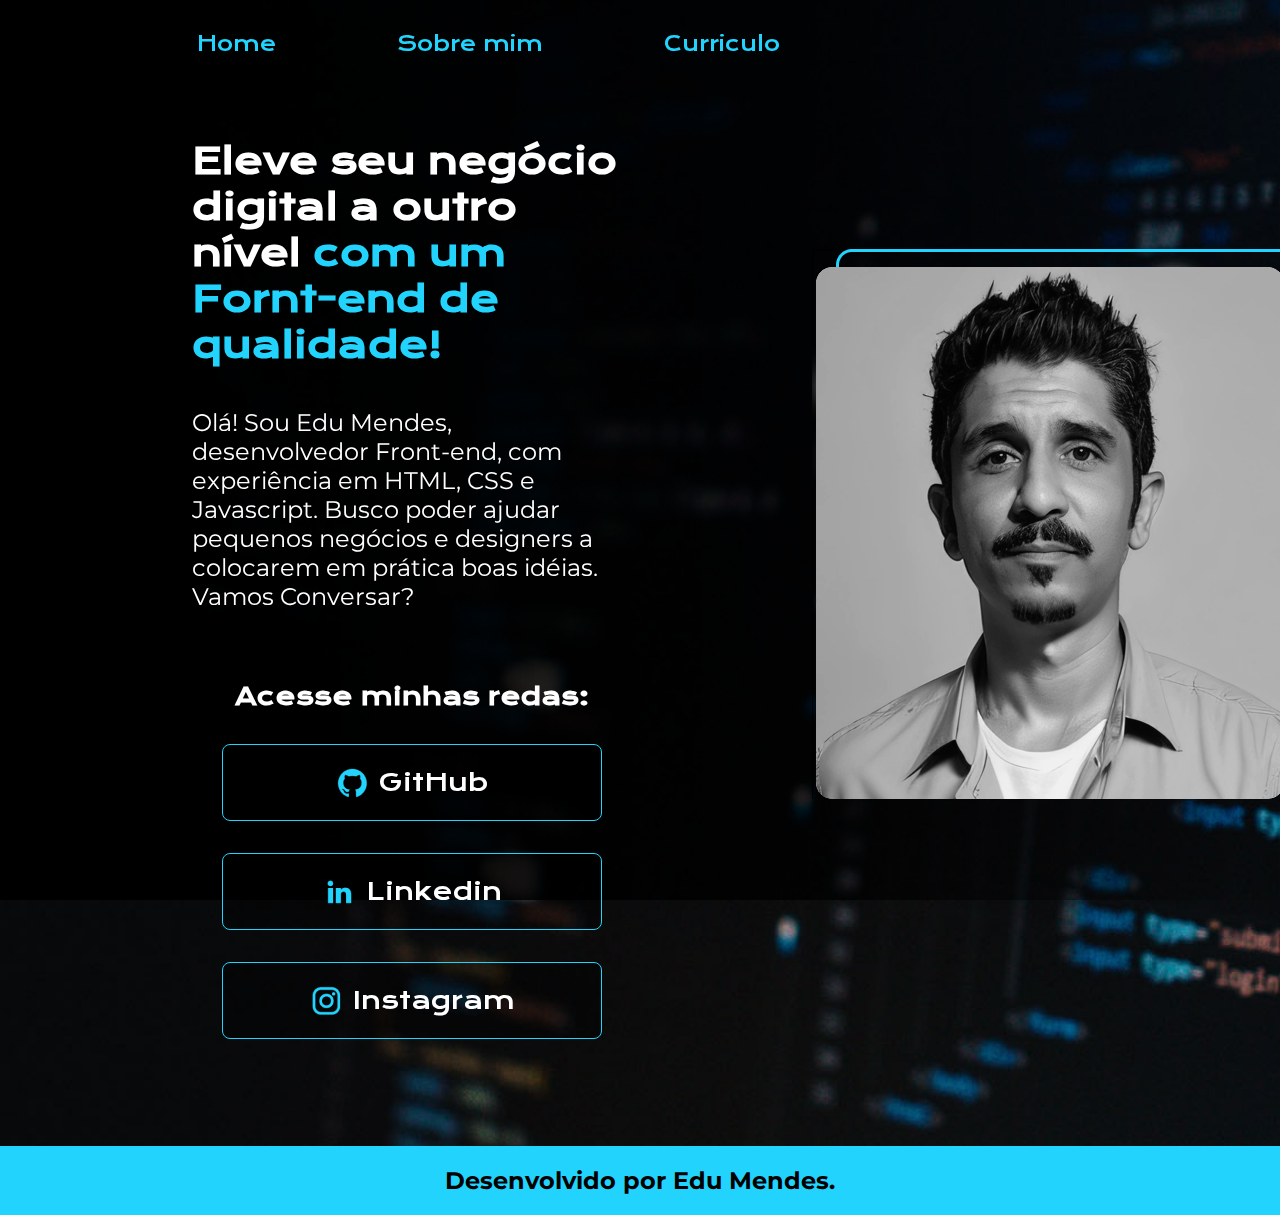
==== index.html @ 7e20e311 "Initial commit" ====
<!DOCTYPE html>
<html lang="pt-br">
<head>
    <meta charset="UTF-8">
    <meta name="viewport" content="width=device-width, initial-scale=1.0">
    <title>Portifólio</title>
    <link rel="stylesheet" href="./src/css/style.css">
</head>
<body>
    <header class="cabecalho">
        <nav class="cabecalho__menu">
            <a class="link__menu" href="index.html" target="_self">Home</a>
            <a class="link__menu" href="about.html" target="_self">Sobre mim</a>
            <a class="link__menu" href="curriculo.html" target="_self">Curriculo</a>
        </nav>
    </header>
    <main class="apresentacao">
        <section class="apresentacao__conteudo">
            <h1 class="apresentacao__titulo">
            Eleve seu negócio digital a outro nível <span class="destaque">com um Fornt-end de qualidade!</span>
            </h1>
            <p class="apresentacao__texto">
            Olá! Sou Edu Mendes, desenvolvedor Front-end, com experiência em HTML, CSS e Javascript. Busco poder ajudar pequenos negócios e designers a colocarem em prática boas idéias. Vamos Conversar?
            </p>
            <div class="apresentacao__links">
                <h2 class="links__titulo">Acesse minhas redas:</h2>
                <a class="apresentacao__links__link" href="https://github.com/EduMends" target="_blank">
                    <img src="src/imagens/github.png" alt="Logo GitHub">GitHub</a>
                <a class="apresentacao__links__link" href="https://www.linkedin.com/in/edu-mendes/" target="_blank">
                    <img src="src/imagens/linkedin.png" alt="">Linkedin</a>
                <a class="apresentacao__links__link" href="https://www.instagram.com/du.mends" target="_blank">
                    <img src="src/imagens/instagram.png" alt="">Instagram</a>
            </div>
        </section>
        <img src="./src/imagens/imgprofiler.png" alt="Foto Joana Santos Programando">
    </main>
    <footer class="rodape">
        <p><strong>Desenvolvido por Edu Mendes.</strong></p>
    </footer>
</body>
</html>
---- src/css/style.css ----
@charset "UTF-8";

@import url('https://fonts.googleapis.com/css2?family=Krona+One&family=Montserrat&display=swap');

:root {
    --titulo:'Krona One', sans-serif;
    --textos:'Montserrat', sans-serif;

    --cor001: #22D4FD
}

* {
    margin: 0px;
    padding: 0px;
}

body::after {
    content: '';
    position: fixed;
    top: 0;
    left: 0;
    min-height: 100vh;
    width: 100vw;
    background: linear-gradient(90deg, rgb(0, 0, 0) 0%, rgba(0, 0, 0, 0.774) 63%, rgba(0, 0, 0, 0) 100%);
}
body {
    /* height: 100vh; */
    box-sizing: border-box;
    background-color: rgb(0, 0, 0);
    color: white;
    display:flex;
    flex-direction: column;
    align-content: center;
    background-image: url(../imagens/bg-portifolio.jpg);
    background-size: cover;
    
}

.cabecalho {
    padding: 2% 0% 0% 15%;
    width: 299px;
    z-index: 1;
}
.cabecalho__menu {
    display: flex;
    justify-content: space-between;
    font-size: 20px;
    padding: 5px;
    width: 195%;
}
.link__menu:hover {
    color:#ffffff ;
}

.link__menu {
    color: var(--cor001);
    font-family: var(--titulo);
    text-decoration: none;
    
    
}
.destaque {
    color: var(--cor001);
}
.apresentacao {
    padding: 6% 15%;
    display: flex;
    align-items: center; 
    gap: 180px;
    z-index: 1;
}

.apresentacao > img {
    position: relative;
    top: -80px;
    box-shadow: inset 1px 1px 1px black;
}
.apresentacao__conteudo {
    width: 593px;
    display: flex;
    flex-direction: column;
    gap: 40px;
}
.apresentacao__titulo {
    font-family: var(--titulo);
    font-size: 36px;
    
}
.apresentacao__texto {
    font-family: var(--textos);
    font-size: 24px;  
}

.apresentacao__links {
    display: flex;
    flex-direction: column;
    justify-content: space-between;
    align-items: center;
    padding: 30px;
    gap: 32px;
}
.links__titulo{
    font-family: var(--titulo);
    font-size: 24px;
    font-weight: 400px;
}
.apresentacao__links__link {
    width: 378px;
    display: flex;
    justify-content: center;
    gap: 10px;
    font-size: 24px;
    text-align: center;
    text-decoration: none;
    font-family: var(--titulo);
    border: 1.5px solid var(--cor001);
    background-color: rgba(0, 0, 0, 0.37);
    color: white;
    border-radius: 8px;
    padding: 21.5px 0px;
}
.apresentacao__links__link:hover {
    background-color: #22d5fd42
}
.rodape {
    background-color: var(--cor001);
    font-family: var(--textos);
    font-size: 24px;
    font-weight: 100px;
    text-align: center;
    color: black;
    padding: 20px;
    z-index: 1;
}
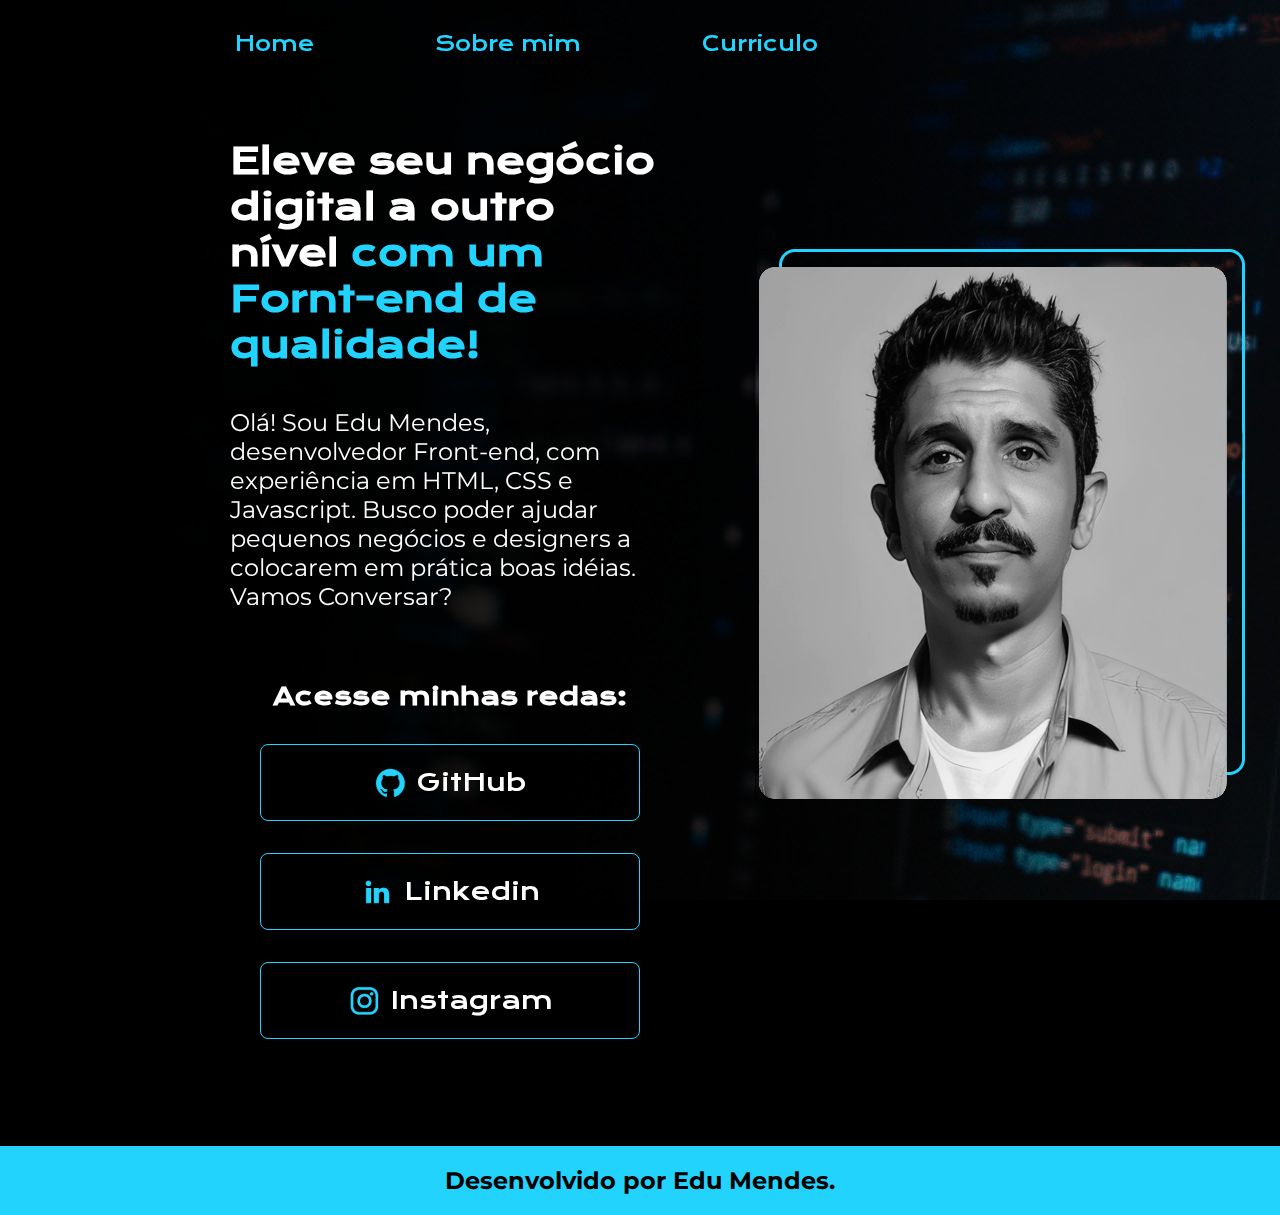
==== commit 77aa17f0: "criado versão mobile" ====
--- a/index.html
+++ b/index.html
@@ -5,6 +5,7 @@
     <meta name="viewport" content="width=device-width, initial-scale=1.0">
     <title>Portifólio</title>
     <link rel="stylesheet" href="./src/css/style.css">
+    <link rel="stylesheet" href="src/css/responsivo.css"">
 </head>
 <body>
     <header class="cabecalho">
@@ -32,7 +33,7 @@
                     <img src="src/imagens/instagram.png" alt="">Instagram</a>
             </div>
         </section>
-        <img src="./src/imagens/imgprofiler.png" alt="Foto Joana Santos Programando">
+        <img src="./src/imagens/imgprofiler.png" alt="Foto Edu Mendes">
     </main>
     <footer class="rodape">
         <p><strong>Desenvolvido por Edu Mendes.</strong></p>
--- a/src/css/style.css
+++ b/src/css/style.css
@@ -12,6 +12,7 @@
 * {
     margin: 0px;
     padding: 0px;
+    list-style: none;
 }
 
 body::after {
@@ -31,13 +32,12 @@
     display:flex;
     flex-direction: column;
     align-content: center;
-    background-image: url(../imagens/bg-portifolio.jpg);
-    background-size: cover;
-    
+    background-image: url(../imagens/bg-portifolio.jpg); 
+    background-attachment: fixed; 
 }
 
 .cabecalho {
-    padding: 2% 0% 0% 15%;
+    padding: 2% 0% 0% 18%;
     width: 299px;
     z-index: 1;
 }
@@ -63,10 +63,10 @@
     color: var(--cor001);
 }
 .apresentacao {
-    padding: 6% 15%;
+    padding: 6% 18%;
     display: flex;
     align-items: center; 
-    gap: 180px;
+    gap: 85px;
     z-index: 1;
 }
 
@@ -122,6 +122,23 @@
 .apresentacao__links__link:hover {
     background-color: #22d5fd42
 }
+.lista {
+    font-family: var(--textos);
+    font-size: 20px;
+    line-height: 40px;
+}
+.lista a {
+    text-decoration:none;
+    color: var(--cor001);
+}
+.lista a:hover {
+    color: #00fff2;
+}
+
+.apresentacao .curriculo__img {
+    position: relative;
+    top: -127px;
+}
 .rodape {
     background-color: var(--cor001);
     font-family: var(--textos);
@@ -131,4 +148,14 @@
     color: black;
     padding: 20px;
     z-index: 1;
+}
+
+.about .rodape {
+    position: relative;
+    top: 100px;
+}
+
+.about img {
+    position: relative;
+    top: 34px;
 }--- a/src/css/responsivo.css
+++ b/src/css/responsivo.css
@@ -0,0 +1,2 @@
+@media (max-width: 769px) {
+}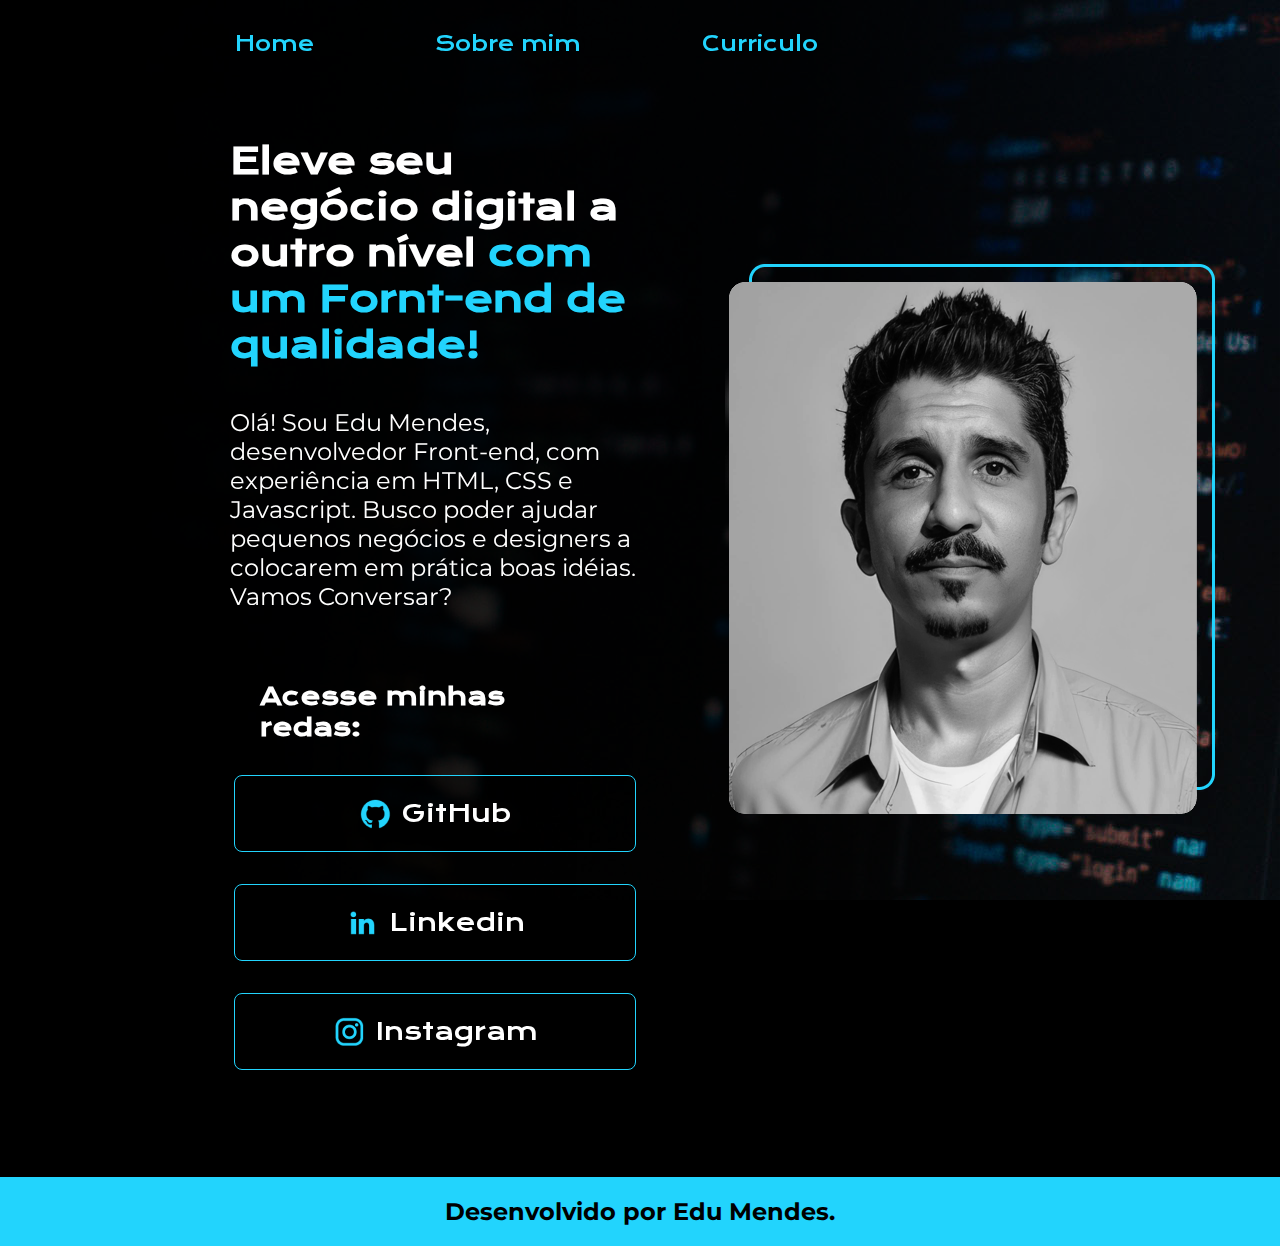
==== commit 3b0ffb7b: "Finalizado responsividade" ====
--- a/index.html
+++ b/index.html
@@ -20,7 +20,7 @@
             <h1 class="apresentacao__titulo">
             Eleve seu negócio digital a outro nível <span class="destaque">com um Fornt-end de qualidade!</span>
             </h1>
-            <p class="apresentacao__texto">
+            <p class="apresentacao__texto .apresentacao__conteudo__about">
             Olá! Sou Edu Mendes, desenvolvedor Front-end, com experiência em HTML, CSS e Javascript. Busco poder ajudar pequenos negócios e designers a colocarem em prática boas idéias. Vamos Conversar?
             </p>
             <div class="apresentacao__links">
--- a/src/css/style.css
+++ b/src/css/style.css
@@ -73,22 +73,21 @@
 .apresentacao > img {
     position: relative;
     top: -80px;
-    box-shadow: inset 1px 1px 1px black;
 }
 .apresentacao__conteudo {
-    width: 593px;
+    width: 50%;
     display: flex;
     flex-direction: column;
     gap: 40px;
 }
 .apresentacao__titulo {
     font-family: var(--titulo);
-    font-size: 36px;
+    font-size: 2.25rem;
     
 }
 .apresentacao__texto {
     font-family: var(--textos);
-    font-size: 24px;  
+    font-size: 1.5rem;  
 }
 
 .apresentacao__links {
@@ -101,15 +100,15 @@
 }
 .links__titulo{
     font-family: var(--titulo);
-    font-size: 24px;
+    font-size: 1.5rem;
     font-weight: 400px;
 }
 .apresentacao__links__link {
-    width: 378px;
+    width: 400px;
     display: flex;
     justify-content: center;
     gap: 10px;
-    font-size: 24px;
+    font-size: 1.5rem;
     text-align: center;
     text-decoration: none;
     font-family: var(--titulo);
@@ -124,7 +123,7 @@
 }
 .lista {
     font-family: var(--textos);
-    font-size: 20px;
+    font-size: 1.25rem;
     line-height: 40px;
 }
 .lista a {
@@ -138,11 +137,12 @@
 .apresentacao .curriculo__img {
     position: relative;
     top: -127px;
+    width: 39,9%;
 }
 .rodape {
     background-color: var(--cor001);
     font-family: var(--textos);
-    font-size: 24px;
+    font-size: 1.5rem;
     font-weight: 100px;
     text-align: center;
     color: black;
@@ -157,5 +157,104 @@
 
 .about img {
     position: relative;
-    top: 34px;
-}+    width: 39,9%;
+    top: 33px;
+}
+
+@media (max-width: 1200px) {  
+    .cabecalho {
+        padding: 10% 0%;
+        width: 50%;
+    }
+    .cabecalho__menu {
+        justify-content: center;
+        gap: 40px;
+    }
+    .apresentacao {
+        flex-direction: column-reverse;
+        justify-content: center;
+        gap: 100px;
+
+    }
+    .apresentacao__titulo{
+        font-size: 2rem;
+    }
+    .apresentacao > img {
+        width: 80%;
+        top: -5px;
+    }
+    .apresentacao__conteudo {
+        width: 450px;
+        padding: 0px 0px 0px 10px; 
+        gap: 60px;     
+    }
+    .apresentacao__links {
+        width: auto;
+        padding: 0px;
+    }
+    .apresentacao .curriculo__img {
+        width: 65%;
+        top: -50px;
+    }
+    .rodape {
+        font-size: 1.2rem;
+        position: relative;
+        top: 40px;
+    }
+}
+
+@media (max-width: 480px) {
+    body {
+        background: url(../imagens/bg-portifolio.jpg) top center;
+        background-attachment:  fixed;
+    }
+    .apresentacao {
+        padding: 5%;
+    }
+    .apresentacao__conteudo {
+        width: auto;
+        padding: 0px 0px 0px 10px; 
+        gap: 60px; 
+    }
+    .apresentacao__titulo{
+        font-size: 1.5rem;
+    }
+
+    .apresentacao__texto{
+        font-size: 1.2rem;
+    }
+
+    .links__titulo{
+        font-family: var(--titulo);
+        font-size: 1.2rem;
+        font-weight: 400px;
+    }
+    .apresentacao__links__link {
+        width: 230px; 
+    }
+    .cabecalho__menu {
+        font-size: 1rem;
+    }
+}
+@media (max-width: 410px) {
+    body {
+        background: url(../imagens/bg-portifolio.jpg) center center;
+        background-attachment:  fixed;
+    }
+    .cabecalho__menu {
+        gap: 30px;
+        font-size: 0.8rem;
+    }
+    .rodape {
+        font-size: 0.9rem;
+    }
+    .apresentacao .curriculo__img {
+        width: 65%;
+        top: 10px;
+    }
+    .lista {
+        font-family: var(--textos);
+        font-size: 1rem;
+        line-height: 35px;
+    }
+}
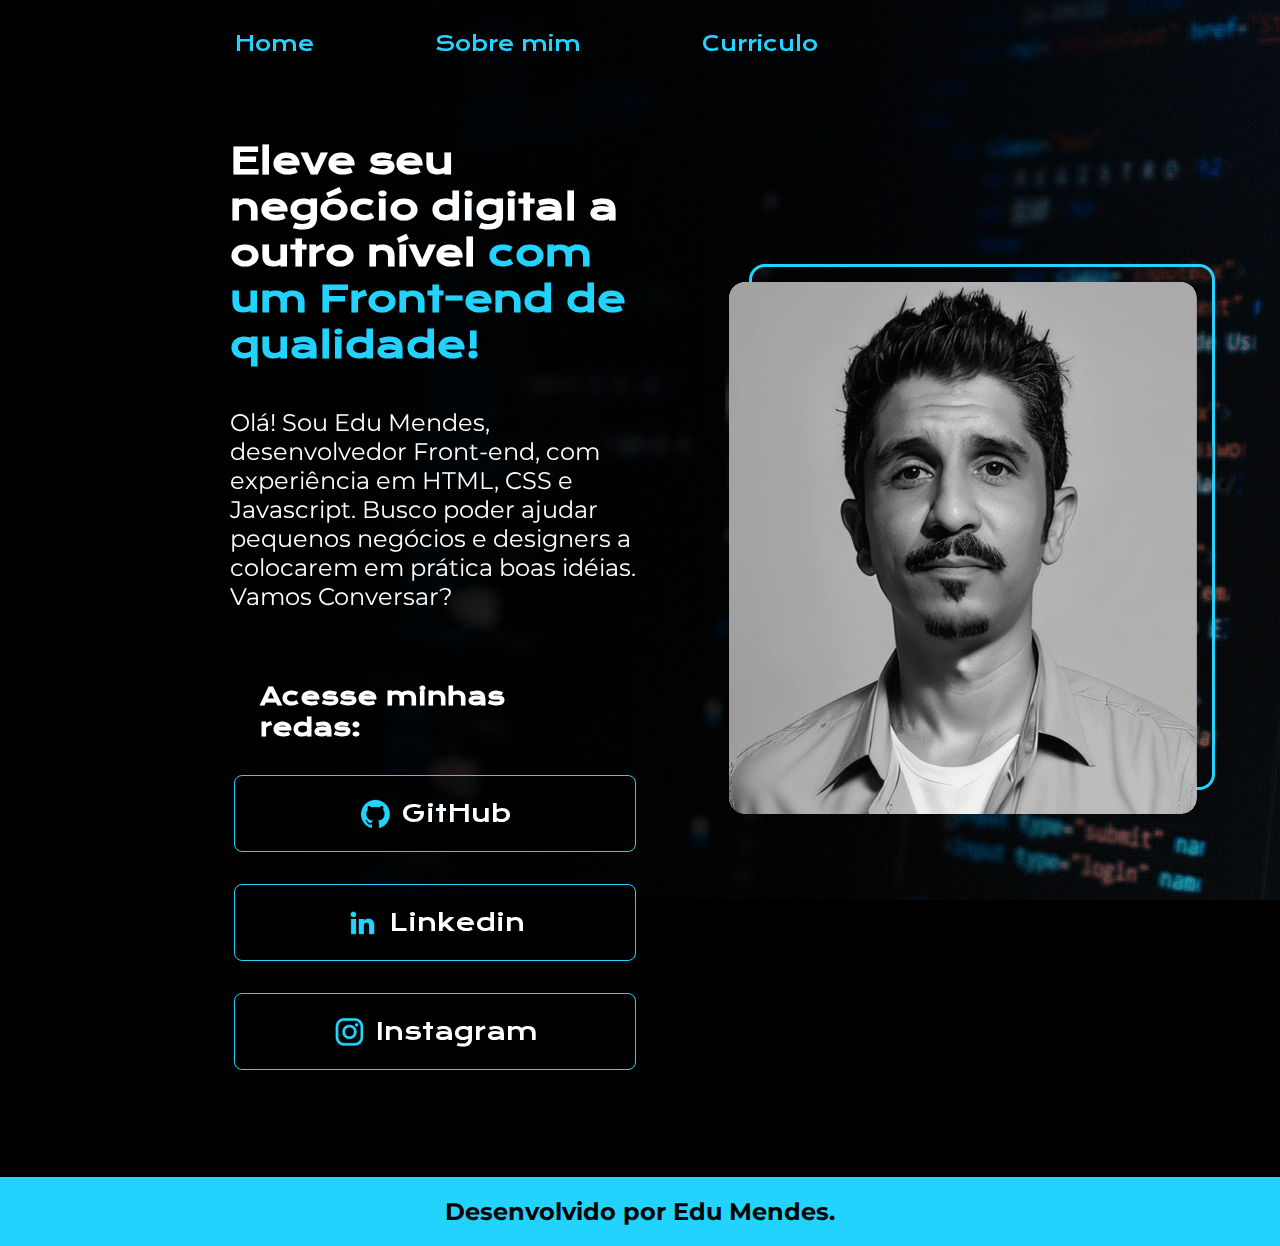
==== commit c4fcb666: "correção erro de digitação" ====
--- a/index.html
+++ b/index.html
@@ -18,7 +18,7 @@
     <main class="apresentacao">
         <section class="apresentacao__conteudo">
             <h1 class="apresentacao__titulo">
-            Eleve seu negócio digital a outro nível <span class="destaque">com um Fornt-end de qualidade!</span>
+            Eleve seu negócio digital a outro nível <span class="destaque">com um Front-end de qualidade!</span>
             </h1>
             <p class="apresentacao__texto .apresentacao__conteudo__about">
             Olá! Sou Edu Mendes, desenvolvedor Front-end, com experiência em HTML, CSS e Javascript. Busco poder ajudar pequenos negócios e designers a colocarem em prática boas idéias. Vamos Conversar?
--- a/src/css/style.css
+++ b/src/css/style.css
@@ -13,6 +13,10 @@
     margin: 0px;
     padding: 0px;
     list-style: none;
+}
+
+html {
+    height: 100%;
 }
 
 body::after {
@@ -25,15 +29,16 @@
     background: linear-gradient(90deg, rgb(0, 0, 0) 0%, rgba(0, 0, 0, 0.774) 63%, rgba(0, 0, 0, 0) 100%);
 }
 body {
-    /* height: 100vh; */
     box-sizing: border-box;
     background-color: rgb(0, 0, 0);
     color: white;
+    height: 100%;
     display:flex;
     flex-direction: column;
     align-content: center;
     background-image: url(../imagens/bg-portifolio.jpg); 
     background-attachment: fixed; 
+    
 }
 
 .cabecalho {
@@ -136,7 +141,6 @@
 
 .apresentacao .curriculo__img {
     position: relative;
-    top: -127px;
     width: 39,9%;
 }
 .rodape {
@@ -193,8 +197,7 @@
         padding: 0px;
     }
     .apresentacao .curriculo__img {
-        width: 65%;
-        top: -50px;
+        width: 80%;
     }
     .rodape {
         font-size: 1.2rem;
@@ -205,8 +208,11 @@
 
 @media (max-width: 480px) {
     body {
-        background: url(../imagens/bg-portifolio.jpg) top center;
-        background-attachment:  fixed;
+        height: 100vh;
+        background: black url(../imagens/bg-portifolio.jpg) top center no-repeat;
+        background-size: cover;
+        background-attachment: fixed;
+        
     }
     .apresentacao {
         padding: 5%;
@@ -238,11 +244,13 @@
 }
 @media (max-width: 410px) {
     body {
-        background: url(../imagens/bg-portifolio.jpg) center center;
-        background-attachment:  fixed;
+        height: 100vh;
+        background: black url(../imagens/bg-portifolio.jpg) center center no-repeat;
+        background-size: cover;
+        background-attachment: fixed;
     }
     .cabecalho__menu {
-        gap: 30px;
+        gap: 40px;
         font-size: 0.8rem;
     }
     .rodape {
